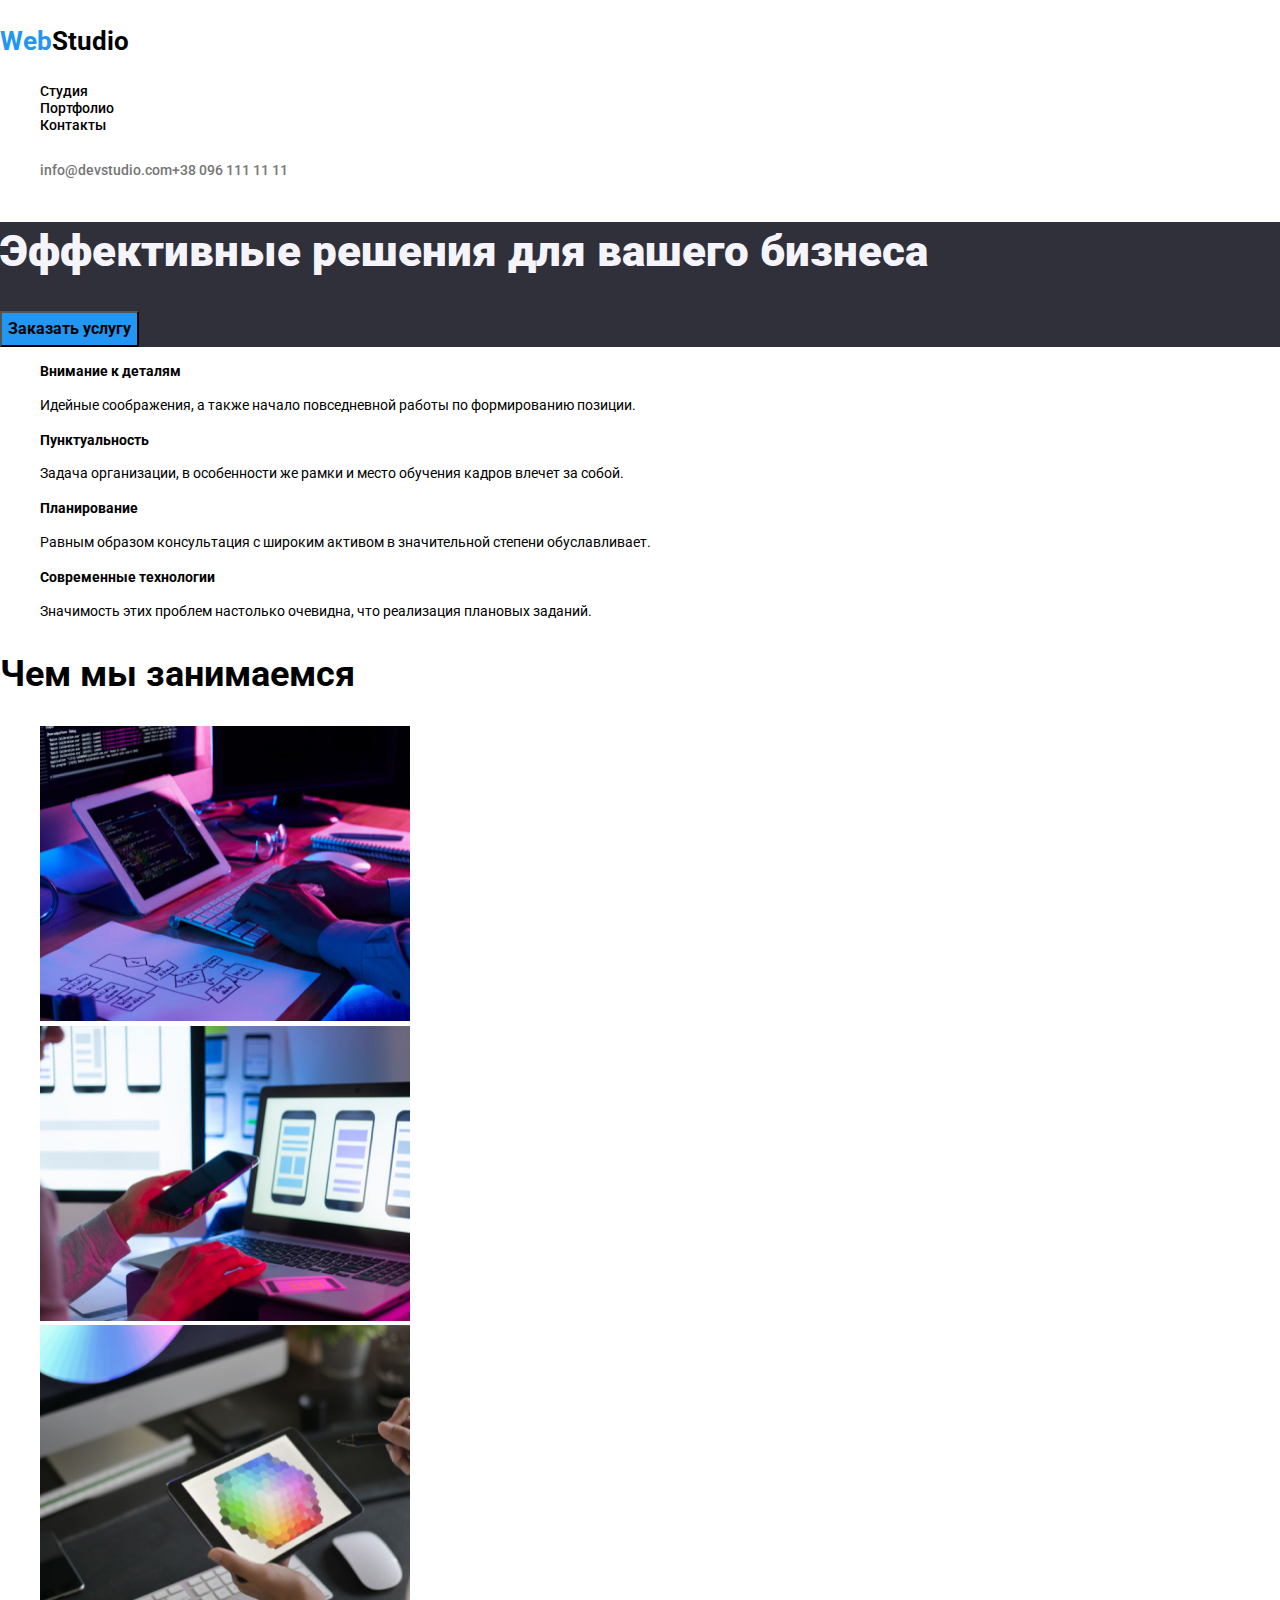
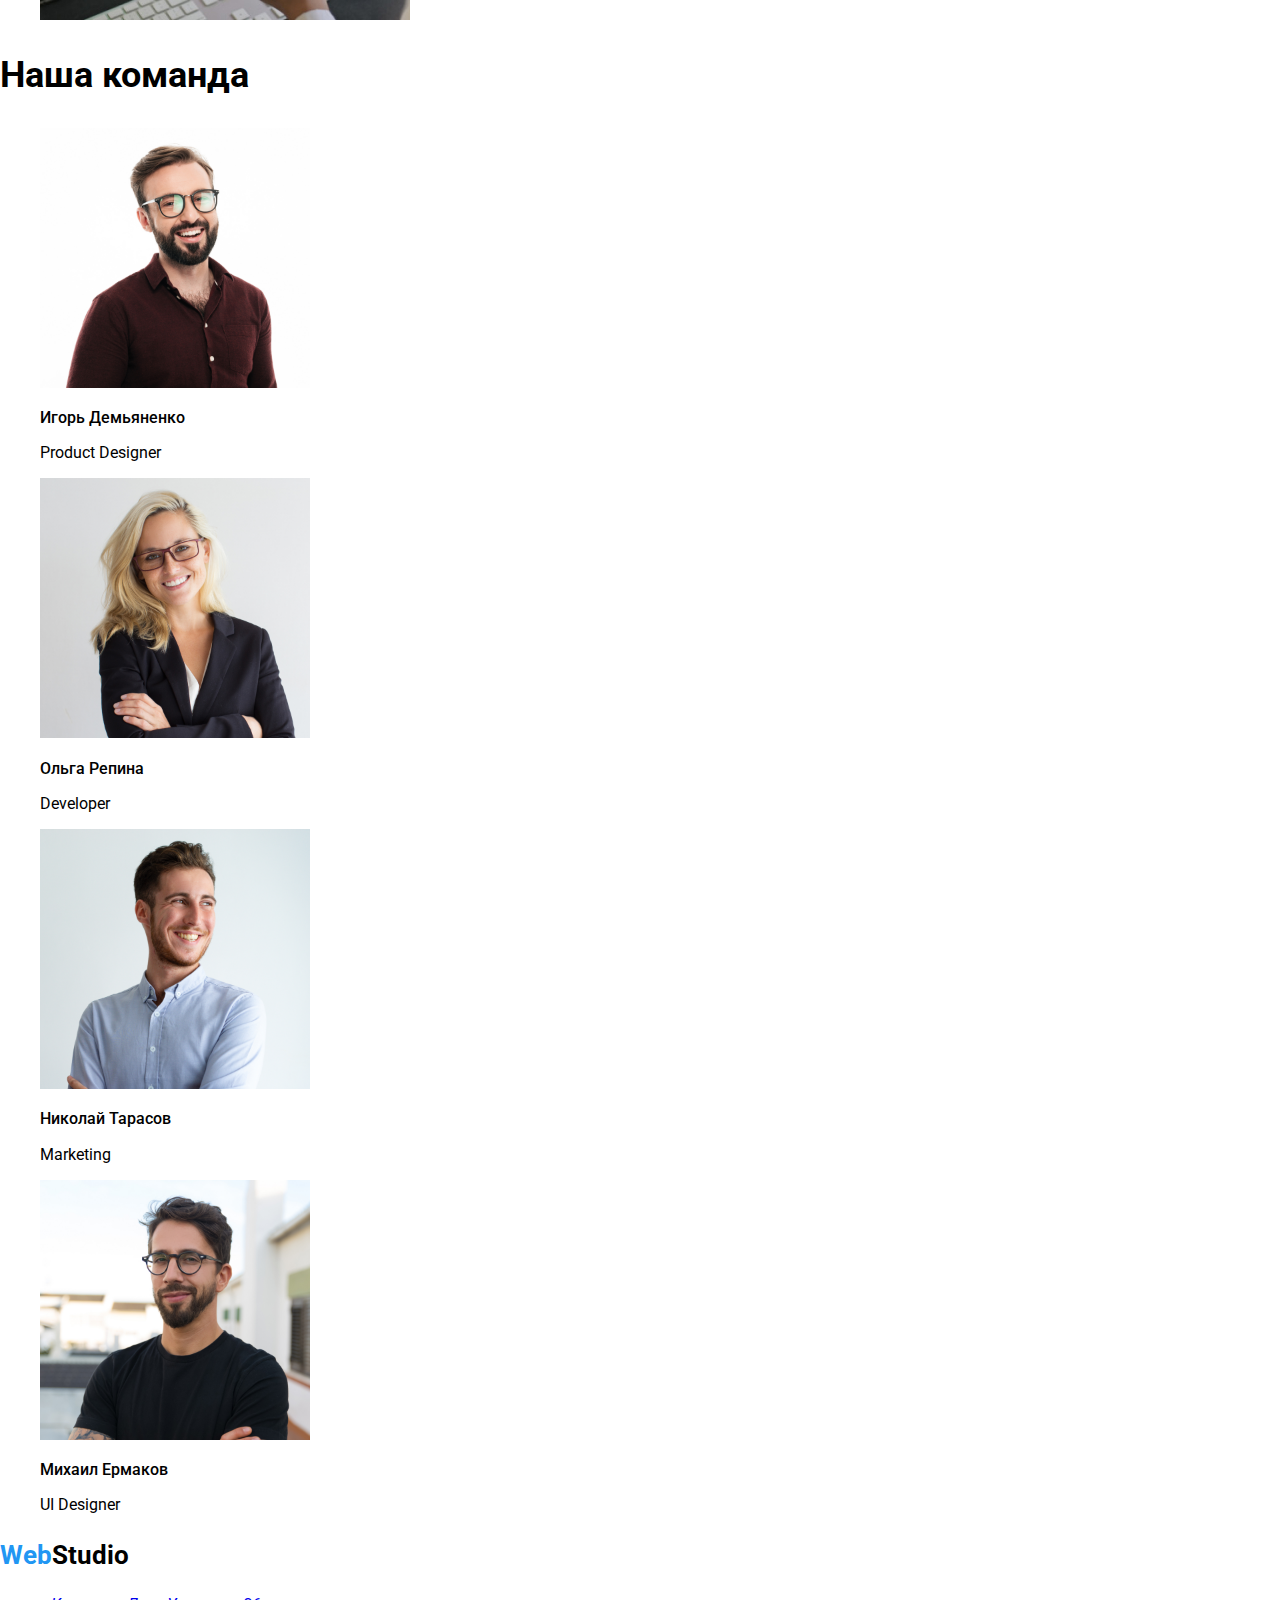
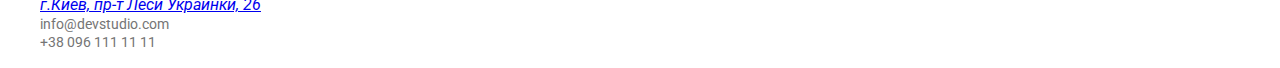
==== index.html @ e32b06ab "First commit" ====
<!DOCTYPE html>
<html lang="ru">
<head>
    <meta charset="UTF-8">
    <meta http-equiv="X-UA-Compatible" content="IE=edge">
    <meta name="viewport" content="width=device-width, initial-scale=1.0">
    <title>Студия</title>
    <link href="https://fonts.googleapis.com/css2?family=Roboto:wght@400;500;700;900&display=swap" rel="stylesheet">
    <link rel="stylesheet" href="https://cdnjs.cloudflare.com/ajax/libs/modern-normalize/1.0.0/modern-normalize.min.css">
    <link rel="stylesheet" href="./css/styles.css">
</head>
<body>
    <header class="page-header">
        <a href="./index.html" class="logo">
            <p><span class="logo-item">Web</span>Studio</p>
        </a>
        <nav class="nav">
            <ul class="page-header">
                <li><a href="./index.html" class="nav nav-link">Студия</a></li>
                <li><a href="./portfolio.html" class="nav nav-link">Портфолио</a></li>
                <li><a href="#" class="nav nav-link">Контакты</a></li>
            </ul>
        </nav>
            <ul class="contacts">
                <li><a class="contacts contacts-item " href="mailto:info@devstudio.com">info@devstudio.com</a></li>
                <li><a class="contacts contacts-item" href="tel:+380961111111">+38 096 111 11 11</a></li>
            </ul>
    </header>

    <main class="main">
        <section class="hero">
            <h1>Эффективные решения для вашего бизнеса</h1>
            <button type="button" class="btn btn-hero">Заказать услугу</button>
        </section>
        
        <section class="features">
            <h2 hidden>Наши особенности(скрыт)</h2>
        <ul class="features-list">
            <li>
                <h3 class="features-item">Внимание к деталям</h3>
                <p class="features-text">Идейные соображения, а также начало повседневной работы по формированию позиции.</p> 
            </li>

            <li>
                <h3 class="features-item">Пунктуальность</h3>
                <p class="features-text">Задача организации, в особенности же рамки и место обучения кадров влечет за собой.</p>
            </li>

            <li>
                <h3 class="features-item">Планирование</h3>
                <p class="features-text">Равным образом консультация с широким активом в значительной степени обуславливает.</p>
            </li>

            <li>
                <h3 class="features-item">Современные технологии</h3>
                <p class="features-text">Значимость этих проблем настолько очевидна, что реализация плановых заданий.</p>
            </li>
        </ul>
        </section>

        <section class="gallary">
            <h2>Чем мы занимаемся</h2>
            <ul class="gallery-works" >
                <li><img class="gallary-item" width="370" height="295" src="Image/img(2).jpg" alt="Разработка продукта"></li>
                <li><img class="gallary-item" width="370" height="295" src="Image/img(1).jpg" alt="Разработка мобильных приложений"></li>
                <li><img class="gallary-item" width="370" height="295" src="Image/img.jpg" alt="Разработка уникального дизайна"></li>
            </ul>
        </section>

        <section class="team">
            <h2>Наша команда</h2>
            <ul class="team-list">
                <li><img class="user-avatar" width="270" height="260" src="Image/img(6).jpg" alt="Игорь Демьяненко Product Designer">
                    <h3 class="author">Игорь Демьяненко</h3>
                    <p class="position">Product Designer</p>
                </li>

                <li><img class="user-avatar" width="270" height="260"  src="Image/img(5).jpg" alt="Ольга Репина Frontend Developer">
                    <h3 class="author">Ольга Репина</h3>
                    <p class="position">Developer</p>
                </li>

                <li><img class="user-avatar" width="270" height="260"  src="Image/img(4).jpg" alt="Николай Тарасов Marketing">
                    <h3 class="author">Николай Тарасов</h3>
                    <p class="position">Marketing</p>
                </li>
            
                <li><img class="user-avatar" width="270" height="260"  src="Image/img(3).jpg" alt="Михаил Ермаков UI Designer">
                    <h3 class="author">Михаил Ермаков</h3>
                    <p class="position">UI Designer</p>
                </li>
            </ul>
        </section>
    </main>


    <footer class="page-footer">
        <a href="./index.html" class="logo">
            <p><span class="logo-item">Web</span>Studio</p>
        </a>
        <ul class="address-list">
            <li><address class="address"><a href="https://goo.gl/maps/H3Z23YJFLdJ2ykBN7">г.Киев, пр-т Леси Украинки, 26</a></address></li>
            <li><a class="contacts contacts-item " href="mailto:info@devstudio.com">info@devstudio.com</a></li>
                <li><a class="contacts contacts-item" href="tel:+380961111111">+38 096 111 11 11</a></li>
        </ul>
    </footer>
</body>
</html>
---- css/styles.css ----
:root {
--background-color:#FFFFFF;
--primary-text-color:#000000;
--accent-color:#2196F3;
--title-bg-color:#2F303A;
--second-text-color:#757575;
--section-bg-color:#F5F4FA;
}

body {
    background-color: var(--background-color);
    color: var(--primary-text-color);
    font-family: 'Roboto', 'sans-serif'; 
}

.address-list,
.features,
.contacts,
.page-header,
.features-list,
.gallery-works,
.team-list,
.gallary-list {
    list-style-type: none;
}

.page-header {
    font-size: 14px;
    line-height: 1.2;
    font-weight: 500;    
}

.logo {
    color: var(--primary-text-color);
    font-size: 26px;
    font-weight: 700;
    text-decoration: none;
}

.logo-item {
    color: var(--accent-color);
}

.nav {
    color: var(--primary-text-color);
    text-decoration: none;
}

.nav-link:hover, :focus {
    color: var(--accent-color);
}

.contacts {
    color: var(--second-text-color);
    text-decoration: none;
    display: inline-flex;
    font-size: 14px;
    line-height: 1.2;
}   

.contacts-item:hover, :focus {
    color: var(--accent-color);
}

.hero {
    background-color: var(--title-bg-color);
    color: var(--section-bg-color);
}

.hero > h1 {
    font-weight: 900;
    font-size: 44px;
    line-height: 1.35;
}
.btn {
    background-color: var(--accent-color);
    font-family: 'Roboto', 'sans-serif';
    font-size: 16px;
    font-weight: 700;
    line-height: 1.9;
    cursor: pointer; 
}

.btn-item {
    font-weight: 500;
    line-height: 1.7;
}

.gallary > h2 {
    font-size: 36px;
    font-weight: 700;
    line-height: 1.2;
}

.team > h2 {
    font-size: 36px;
    font-weight: 700;
    line-height: 1.2;
}

.list-btn {
    list-style-type: none;   
}

.features-item {
    font-size: 14px;
    line-height: 1.2;
    font-weight: 700;
}

.features-text {
    font-size: 14px;
    line-height: 1.7;
    font-weight: 400;
}

.author {
    font-size: 16px;
    font-weight: 500;
    line-height: 1.2;
}

.position {
    font-size: 16px;
    font-weight: 400; 
    line-height: 1.2;  
}

.gallary-project {
    font-size: 18px;
    font-weight: 700; 
    line-height: 2;
}

.gallary-text {
    font-size: 14px;
    font-weight: 400;
    line-height: 1.9;
}
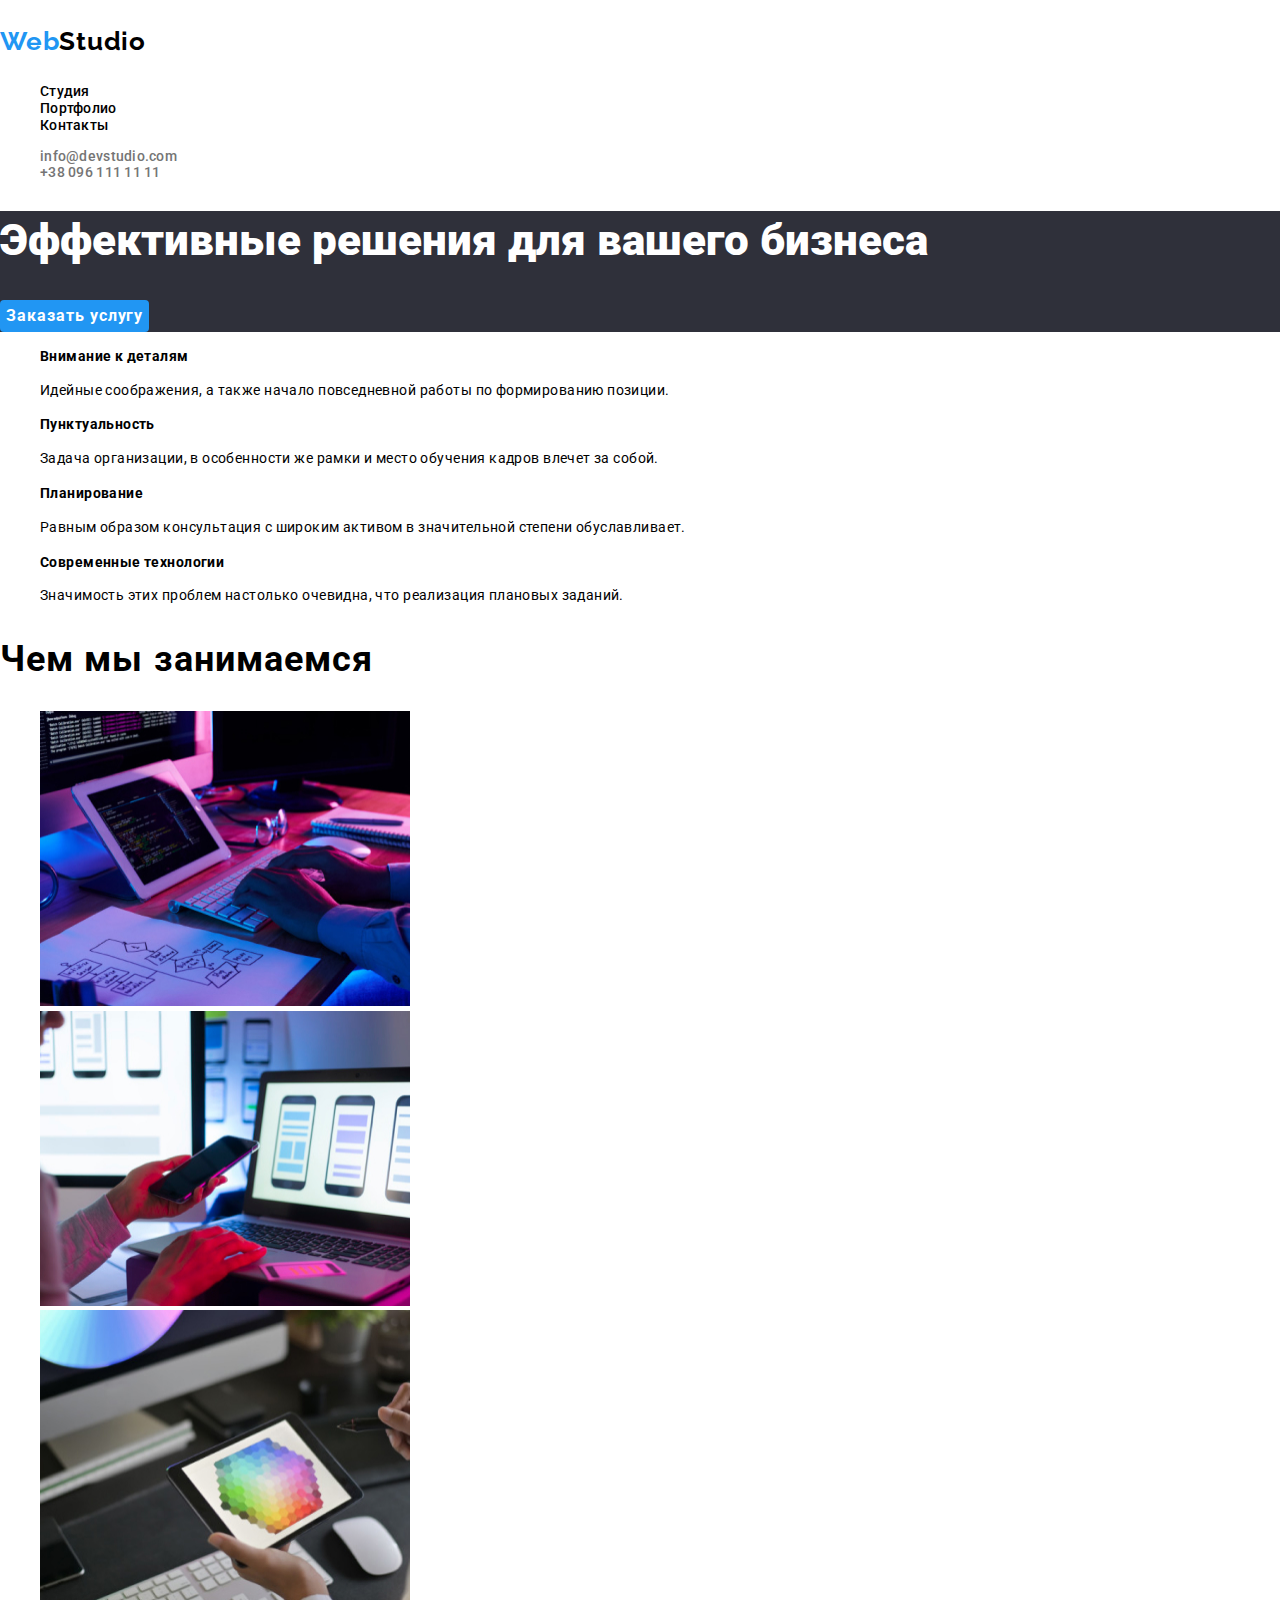
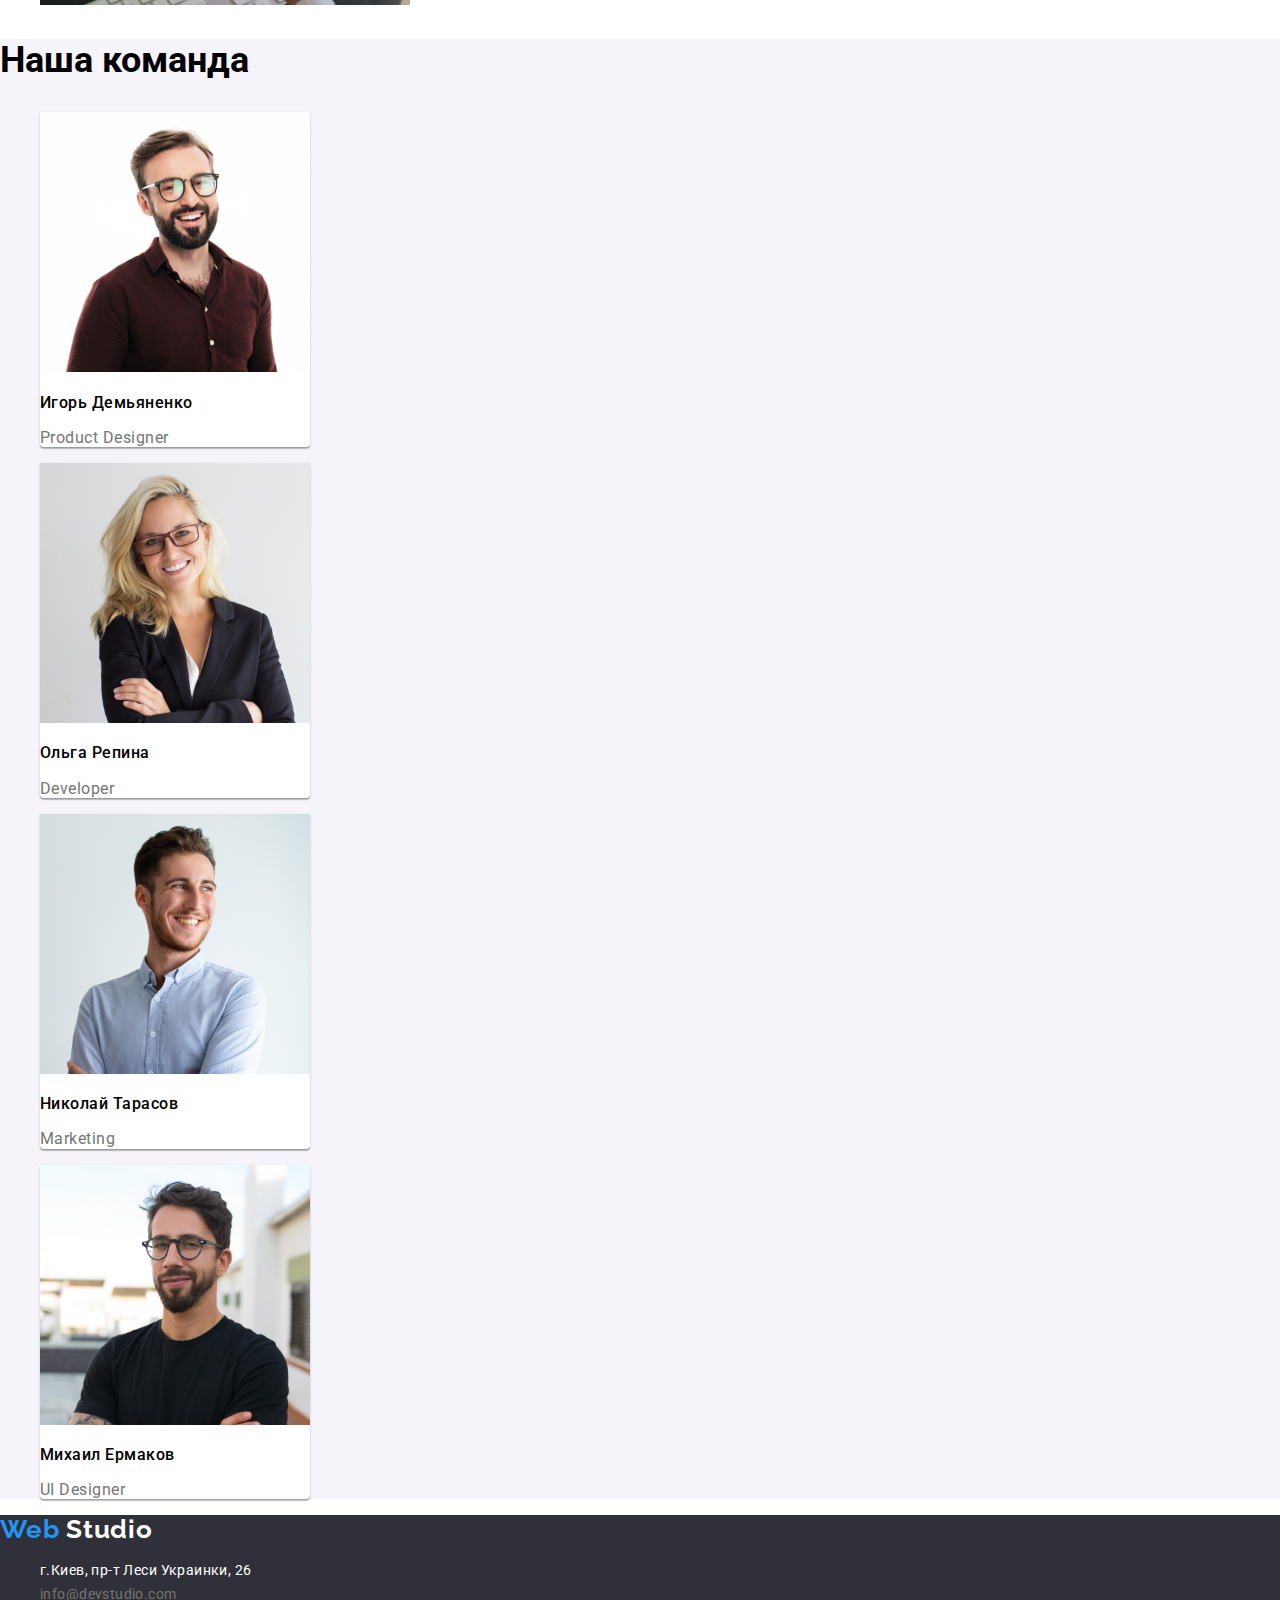
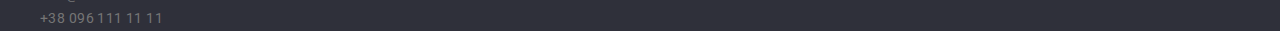
==== commit 878a3114: "update" ====
--- a/index.html
+++ b/index.html
@@ -5,8 +5,9 @@
     <meta http-equiv="X-UA-Compatible" content="IE=edge">
     <meta name="viewport" content="width=device-width, initial-scale=1.0">
     <title>Студия</title>
-    <link href="https://fonts.googleapis.com/css2?family=Roboto:wght@400;500;700;900&display=swap" rel="stylesheet">
     <link rel="stylesheet" href="https://cdnjs.cloudflare.com/ajax/libs/modern-normalize/1.0.0/modern-normalize.min.css">
+    <link rel="preconnect" href="https://fonts.gstatic.com">
+    <link href="https://fonts.googleapis.com/css2?family=Raleway:wght@400;700&family=Roboto:wght@400;500;700;900&display=swap" rel="stylesheet">
     <link rel="stylesheet" href="./css/styles.css">
 </head>
 <body>
@@ -29,7 +30,7 @@
 
     <main class="main">
         <section class="hero">
-            <h1>Эффективные решения для вашего бизнеса</h1>
+            <h1 class="hero-title">Эффективные решения для вашего бизнеса</h1>
             <button type="button" class="btn btn-hero">Заказать услугу</button>
         </section>
         
@@ -37,29 +38,29 @@
             <h2 hidden>Наши особенности(скрыт)</h2>
         <ul class="features-list">
             <li>
-                <h3 class="features-item">Внимание к деталям</h3>
+                <h3 class="features-title">Внимание к деталям</h3>
                 <p class="features-text">Идейные соображения, а также начало повседневной работы по формированию позиции.</p> 
             </li>
 
             <li>
-                <h3 class="features-item">Пунктуальность</h3>
+                <h3 class="features-title">Пунктуальность</h3>
                 <p class="features-text">Задача организации, в особенности же рамки и место обучения кадров влечет за собой.</p>
             </li>
 
             <li>
-                <h3 class="features-item">Планирование</h3>
+                <h3 class="features-title">Планирование</h3>
                 <p class="features-text">Равным образом консультация с широким активом в значительной степени обуславливает.</p>
             </li>
 
             <li>
-                <h3 class="features-item">Современные технологии</h3>
+                <h3 class="features-title">Современные технологии</h3>
                 <p class="features-text">Значимость этих проблем настолько очевидна, что реализация плановых заданий.</p>
             </li>
         </ul>
         </section>
 
         <section class="gallary">
-            <h2>Чем мы занимаемся</h2>
+            <h2 class="gallary-title">Чем мы занимаемся</h2>
             <ul class="gallery-works" >
                 <li><img class="gallary-item" width="370" height="295" src="Image/img(2).jpg" alt="Разработка продукта"></li>
                 <li><img class="gallary-item" width="370" height="295" src="Image/img(1).jpg" alt="Разработка мобильных приложений"></li>
@@ -68,24 +69,28 @@
         </section>
 
         <section class="team">
-            <h2>Наша команда</h2>
+            <h2 class="team-title">Наша команда</h2>
             <ul class="team-list">
-                <li><img class="user-avatar" width="270" height="260" src="Image/img(6).jpg" alt="Игорь Демьяненко Product Designer">
+                <li class="team-item">
+                    <img class="user-avatar" width="270" height="260" src="Image/img(6).jpg" alt="Игорь Демьяненко Product Designer">
                     <h3 class="author">Игорь Демьяненко</h3>
                     <p class="position">Product Designer</p>
                 </li>
 
-                <li><img class="user-avatar" width="270" height="260"  src="Image/img(5).jpg" alt="Ольга Репина Frontend Developer">
+                <li class="team-item">
+                    <img class="user-avatar" width="270" height="260"  src="Image/img(5).jpg" alt="Ольга Репина Frontend Developer">
                     <h3 class="author">Ольга Репина</h3>
                     <p class="position">Developer</p>
                 </li>
 
-                <li><img class="user-avatar" width="270" height="260"  src="Image/img(4).jpg" alt="Николай Тарасов Marketing">
+                <li class="team-item">
+                    <img class="user-avatar" width="270" height="260"  src="Image/img(4).jpg" alt="Николай Тарасов Marketing">
                     <h3 class="author">Николай Тарасов</h3>
                     <p class="position">Marketing</p>
                 </li>
             
-                <li><img class="user-avatar" width="270" height="260"  src="Image/img(3).jpg" alt="Михаил Ермаков UI Designer">
+                <li class="team-item">
+                    <img class="user-avatar" width="270" height="260"  src="Image/img(3).jpg" alt="Михаил Ермаков UI Designer">
                     <h3 class="author">Михаил Ермаков</h3>
                     <p class="position">UI Designer</p>
                 </li>
@@ -95,13 +100,13 @@
 
 
     <footer class="page-footer">
-        <a href="./index.html" class="logo">
-            <p><span class="logo-item">Web</span>Studio</p>
+        <a href="./index.html" class=" logo logo-footer">
+            <span class="logo-item">Web </span>Studio
         </a>
         <ul class="address-list">
-            <li><address class="address"><a href="https://goo.gl/maps/H3Z23YJFLdJ2ykBN7">г.Киев, пр-т Леси Украинки, 26</a></address></li>
-            <li><a class="contacts contacts-item " href="mailto:info@devstudio.com">info@devstudio.com</a></li>
-                <li><a class="contacts contacts-item" href="tel:+380961111111">+38 096 111 11 11</a></li>
+            <li><address ><a class="address" href="https://goo.gl/maps/H3Z23YJFLdJ2ykBN7">г.Киев, пр-т Леси Украинки, 26</a></address></li>
+            <li><a class="contacts contacts-footer " href="mailto:info@devstudio.com">info@devstudio.com</a></li>
+                <li><a class="contacts contacts-footer" href="tel:+380961111111">+38 096 111 11 11</a></li>
         </ul>
     </footer>
 </body>
--- a/css/styles.css
+++ b/css/styles.css
@@ -1,10 +1,12 @@
 :root {
 --background-color:#FFFFFF;
 --primary-text-color:#000000;
+--thirty-text-color:#212121;
 --accent-color:#2196F3;
 --title-bg-color:#2F303A;
 --second-text-color:#757575;
 --section-bg-color:#F5F4FA;
+--background-color-btn:#E5E5E5;
 }
 
 body {
@@ -20,8 +22,10 @@
 .features-list,
 .gallery-works,
 .team-list,
-.gallary-list {
+.gallary-list,
+.list-btn {
     list-style-type: none;
+    font-family: 'Roboto', 'sans-serif';
 }
 
 .page-header {
@@ -31,19 +35,27 @@
 }
 
 .logo {
+    font-family: 'Raleway';
     color: var(--primary-text-color);
     font-size: 26px;
     font-weight: 700;
     text-decoration: none;
+    letter-spacing: 0.03em;
 }
 
 .logo-item {
+    font-family: 'Raleway';
     color: var(--accent-color);
 }
 
 .nav {
     color: var(--primary-text-color);
     text-decoration: none;
+    font-family: Roboto;
+    font-weight: 500;
+    font-size: 14px;
+    line-height: 1.2;
+    letter-spacing: 0.02em;
 }
 
 .nav-link:hover, :focus {
@@ -52,22 +64,28 @@
 
 .contacts {
     color: var(--second-text-color);
-    text-decoration: none;
-    display: inline-flex;
+    font-family: 'Roboto', 'sans-serif';
+    text-decoration: none;
     font-size: 14px;
     line-height: 1.2;
 }   
 
+.contacts-item {
+    font-family: 'Roboto', 'sans-serif';
+    font-size: 14px;
+    line-height: 1.2;
+    letter-spacing: 0.02em;
+}
 .contacts-item:hover, :focus {
     color: var(--accent-color);
 }
 
 .hero {
     background-color: var(--title-bg-color);
-    color: var(--section-bg-color);
-}
-
-.hero > h1 {
+    color: var(--background-color);
+}
+
+.hero-title {
     font-weight: 900;
     font-size: 44px;
     line-height: 1.35;
@@ -76,64 +94,147 @@
     background-color: var(--accent-color);
     font-family: 'Roboto', 'sans-serif';
     font-size: 16px;
-    font-weight: 700;
+    cursor: pointer; 
+    border: none;
+    border-radius: 4px;
+}
+
+.btn-hero {
+    color: var(--background-color);
     line-height: 1.9;
-    cursor: pointer; 
+    letter-spacing: 0.06em;
+    font-weight: 700;
 }
 
 .btn-item {
+    background-color:var(--section-bg-color);
+    color:var(--thirty-text-color);
     font-weight: 500;
     line-height: 1.7;
-}
-
-.gallary > h2 {
+    letter-spacing: 0.03em;
+    
+}
+
+.btn-item:hover, :focus {
+    background-color: var(--accent-color);
+}
+
+.gallary-title {
     font-size: 36px;
     font-weight: 700;
     line-height: 1.2;
-}
-
-.team > h2 {
+    letter-spacing: 0.03em;
+}
+
+.team{
+    background-color: var(--section-bg-color);
+}
+
+.team-title {
     font-size: 36px;
     font-weight: 700;
     line-height: 1.2;
 }
 
-.list-btn {
-    list-style-type: none;   
-}
-
-.features-item {
-    font-size: 14px;
-    line-height: 1.2;
-    font-weight: 700;
+.team-item {
+    background-color: var(--background-color);
+    box-shadow: 0px 1px 3px rgba(0, 0, 0, 0.12), 
+    0px 1px 1px rgba(0, 0, 0, 0.14), 
+    0px 2px 1px rgba(0, 0, 0, 0.2);
+    border-radius: 0px 0px 4px 4px;
+    width: 270px;
+}
+
+.features-title {
+    font-family: "Roboto", sans-serif;
+    font-size: 14px;
+    line-height: 1.2;
+    font-weight: 700;
+    letter-spacing: 0.03em;
 }
 
 .features-text {
+    font-family: "Roboto", sans-serif;
     font-size: 14px;
     line-height: 1.7;
     font-weight: 400;
+    letter-spacing: 0.03em;
+    text-decoration: none;
 }
 
 .author {
+    font-family: "Roboto", sans-serif;
     font-size: 16px;
     font-weight: 500;
     line-height: 1.2;
+    letter-spacing: 0.03em;
 }
 
 .position {
+    font-family: "Roboto", sans-serif;
+    color: var(--second-text-color);
     font-size: 16px;
     font-weight: 400; 
-    line-height: 1.2;  
+    line-height: 1.2;
+    letter-spacing: 0.03em;  
+}
+
+.gallary-item {
+    text-decoration: none;
+    
 }
 
 .gallary-project {
+    font-family: "Roboto", sans-serif;
+    color: var(--thirty-text-color);
     font-size: 18px;
     font-weight: 700; 
     line-height: 2;
+    letter-spacing: 0.06em;
 }
 
 .gallary-text {
-    font-size: 14px;
-    font-weight: 400;
+    font-family: "Roboto", sans-serif;
+    color: var(--second-text-color);
+    font-size: 16px;
+    font-weight:400;
     line-height: 1.9;
-}
+    letter-spacing: 0.03em;
+}
+
+.address-list {
+    font-family: "Roboto", sans-serif;
+    font-weight: 400;
+    font-size: 14px;
+    line-height: 1.71;
+    letter-spacing: 0.03em;
+}   
+
+.contacts-footer {
+    font-family: "Roboto", sans-serif;
+    font-weight: 400;
+    font-size: 14px;
+    line-height: 1.71;
+    letter-spacing: 0.03em;
+    text-decoration: none;
+}
+
+.address {
+    font-family: "Roboto", sans-serif;;
+    font-weight: 400;
+    font-size: 14px;
+    line-height: 1.7;
+    font-style: normal;
+    letter-spacing: 0.03em;
+    color:var(--background-color);
+    text-decoration: none;
+}
+
+.page-footer {
+    background-color: var(--title-bg-color);
+}
+
+.logo-footer {
+    font-family: 'Raleway';
+    color: var(--background-color);
+}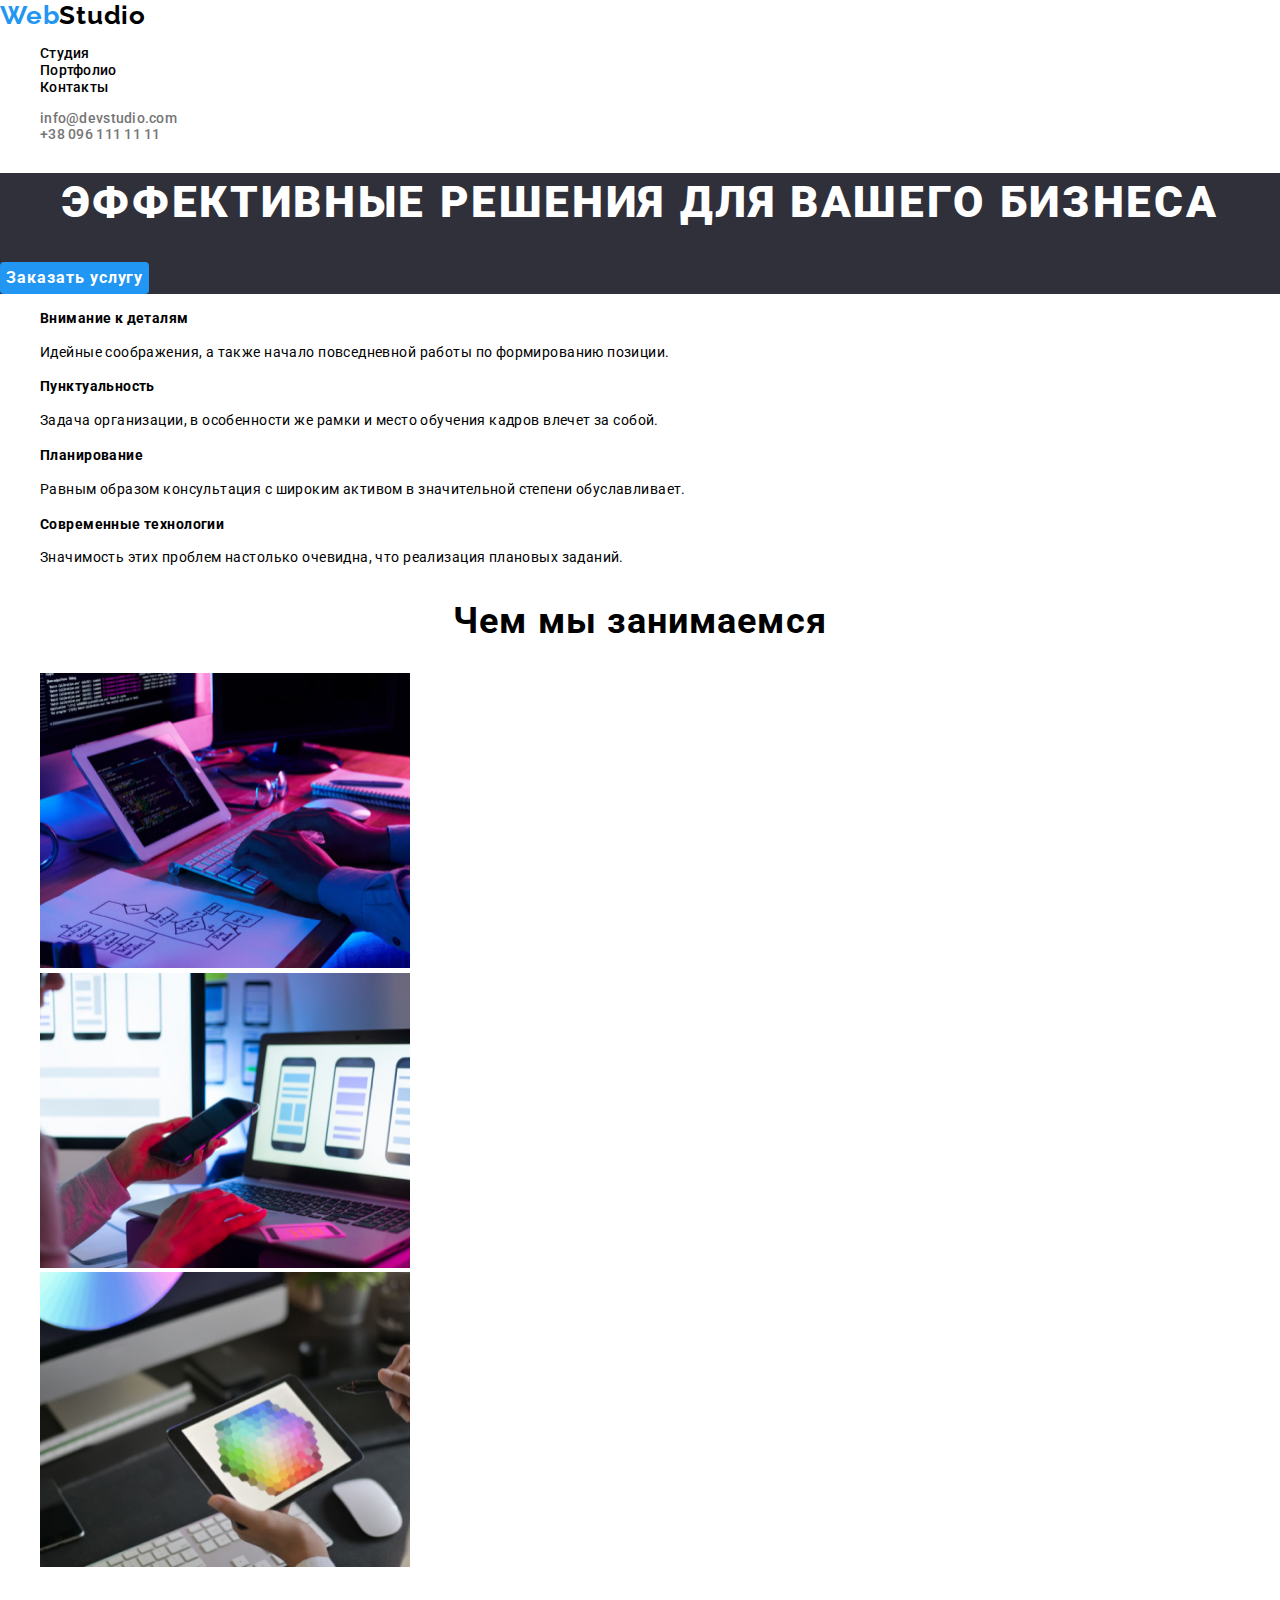
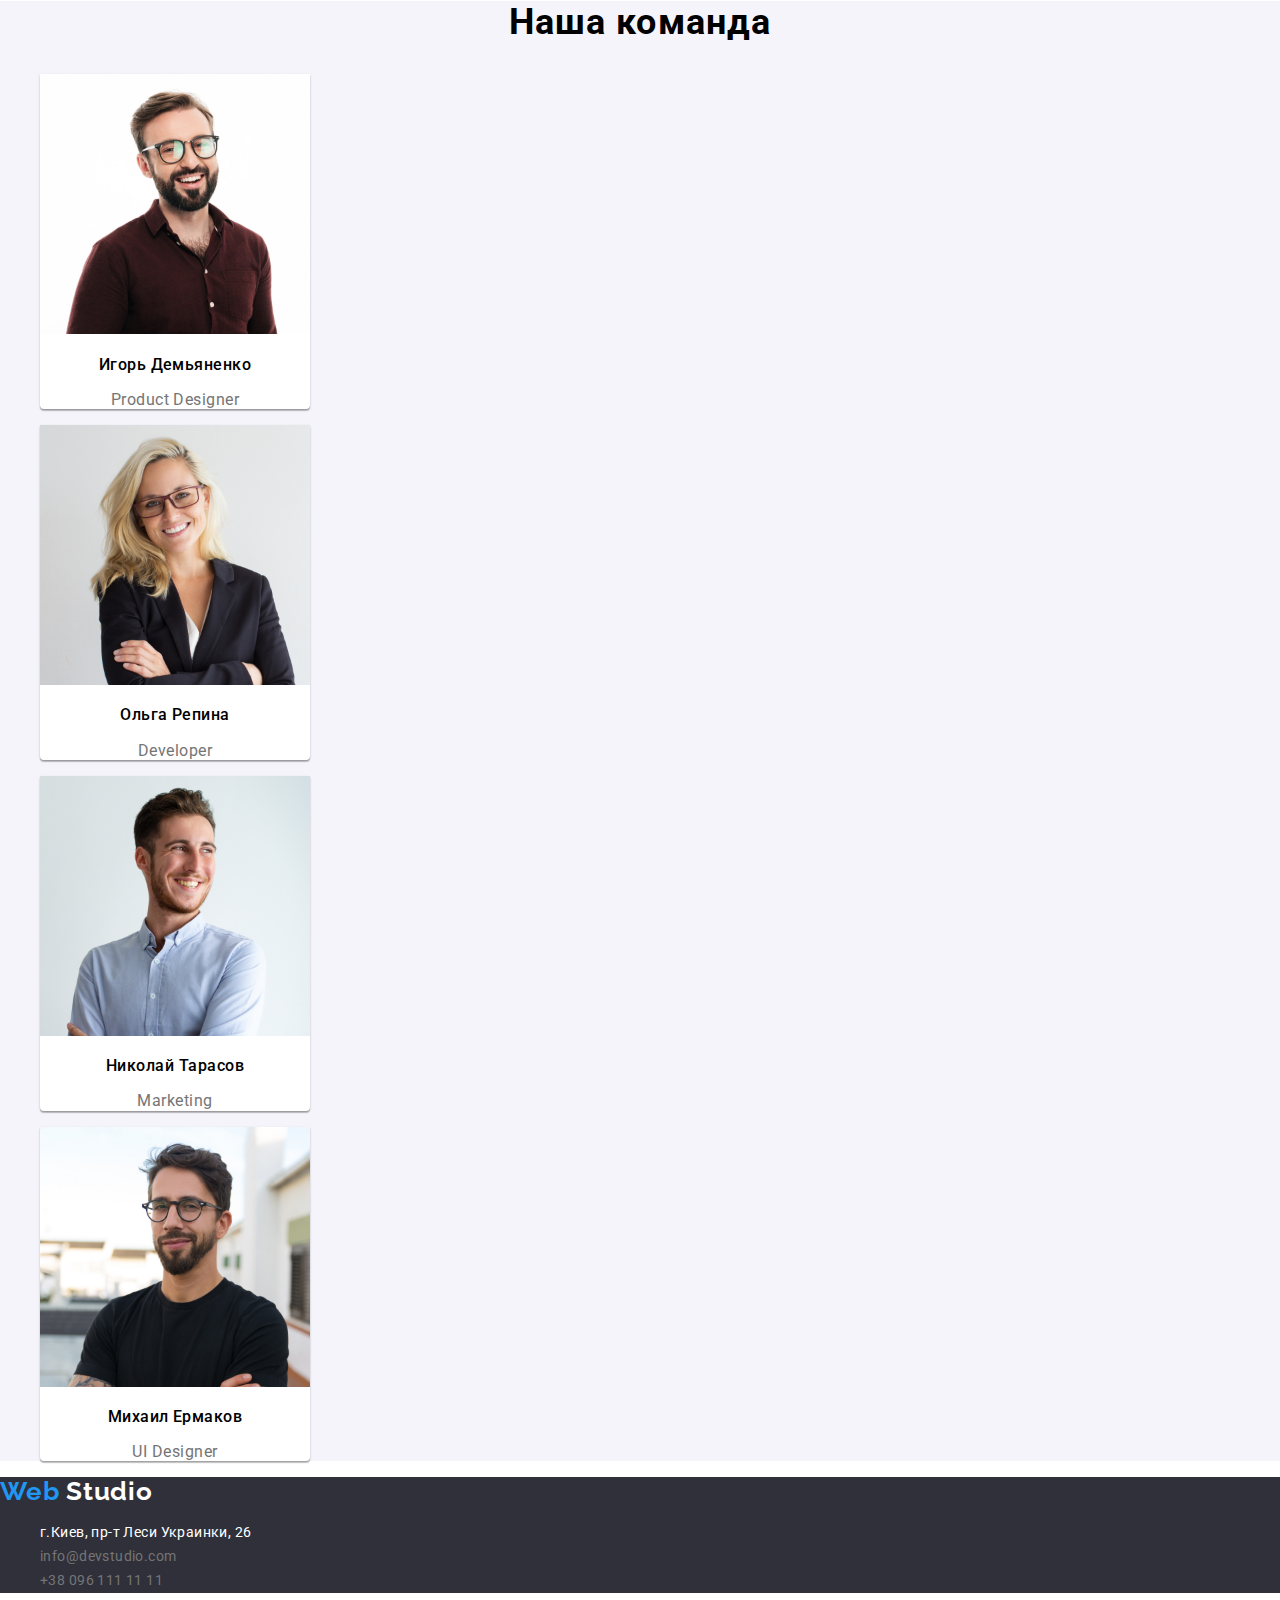
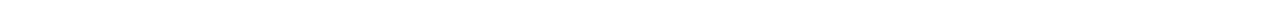
==== commit 286ea282: "up date" ====
--- a/index.html
+++ b/index.html
@@ -13,7 +13,7 @@
 <body>
     <header class="page-header">
         <a href="./index.html" class="logo">
-            <p><span class="logo-item">Web</span>Studio</p>
+            <span class="logo-item">Web</span>Studio
         </a>
         <nav class="nav">
             <ul class="page-header">
@@ -104,9 +104,17 @@
             <span class="logo-item">Web </span>Studio
         </a>
         <ul class="address-list">
-            <li><address ><a class="address" href="https://goo.gl/maps/H3Z23YJFLdJ2ykBN7">г.Киев, пр-т Леси Украинки, 26</a></address></li>
-            <li><a class="contacts contacts-footer " href="mailto:info@devstudio.com">info@devstudio.com</a></li>
-                <li><a class="contacts contacts-footer" href="tel:+380961111111">+38 096 111 11 11</a></li>
+            <li>
+                <address >
+                    <a class="address" href="https://goo.gl/maps/H3Z23YJFLdJ2ykBN7">г.Киев, пр-т Леси Украинки, 26</a>
+                </address>
+            </li>
+            <li>
+                <a class="contacts contacts-footer " href="mailto:info@devstudio.com">info@devstudio.com</a>
+            </li>
+            <li>
+                <a class="contacts contacts-footer" href="tel:+380961111111">+38 096 111 11 11</a>
+            </li>
         </ul>
     </footer>
 </body>
--- a/css/styles.css
+++ b/css/styles.css
@@ -83,12 +83,16 @@
 .hero {
     background-color: var(--title-bg-color);
     color: var(--background-color);
+
 }
 
 .hero-title {
     font-weight: 900;
     font-size: 44px;
     line-height: 1.35;
+    text-align: center;
+    letter-spacing: 0.06em;
+    text-transform: uppercase;
 }
 .btn {
     background-color: var(--accent-color);
@@ -104,6 +108,12 @@
     line-height: 1.9;
     letter-spacing: 0.06em;
     font-weight: 700;
+    align-items: center;
+    text-align: center;
+}
+
+.btn-hero:hover, :focus {
+    background: #188CE8;
 }
 
 .btn-item {
@@ -112,17 +122,19 @@
     font-weight: 500;
     line-height: 1.7;
     letter-spacing: 0.03em;
-    
+    text-align: center;
 }
 
 .btn-item:hover, :focus {
     background-color: var(--accent-color);
+    color: var(--background-color);
 }
 
 .gallary-title {
     font-size: 36px;
     font-weight: 700;
     line-height: 1.2;
+    text-align: center;
     letter-spacing: 0.03em;
 }
 
@@ -134,6 +146,8 @@
     font-size: 36px;
     font-weight: 700;
     line-height: 1.2;
+    text-align: center;
+    letter-spacing: 0.03em;
 }
 
 .team-item {
@@ -168,6 +182,7 @@
     font-weight: 500;
     line-height: 1.2;
     letter-spacing: 0.03em;
+    text-align: center;
 }
 
 .position {
@@ -176,12 +191,13 @@
     font-size: 16px;
     font-weight: 400; 
     line-height: 1.2;
-    letter-spacing: 0.03em;  
+    letter-spacing: 0.03em; 
+    text-align: center; 
 }
 
 .gallary-item {
     text-decoration: none;
-    
+    cursor: pointer;
 }
 
 .gallary-project {
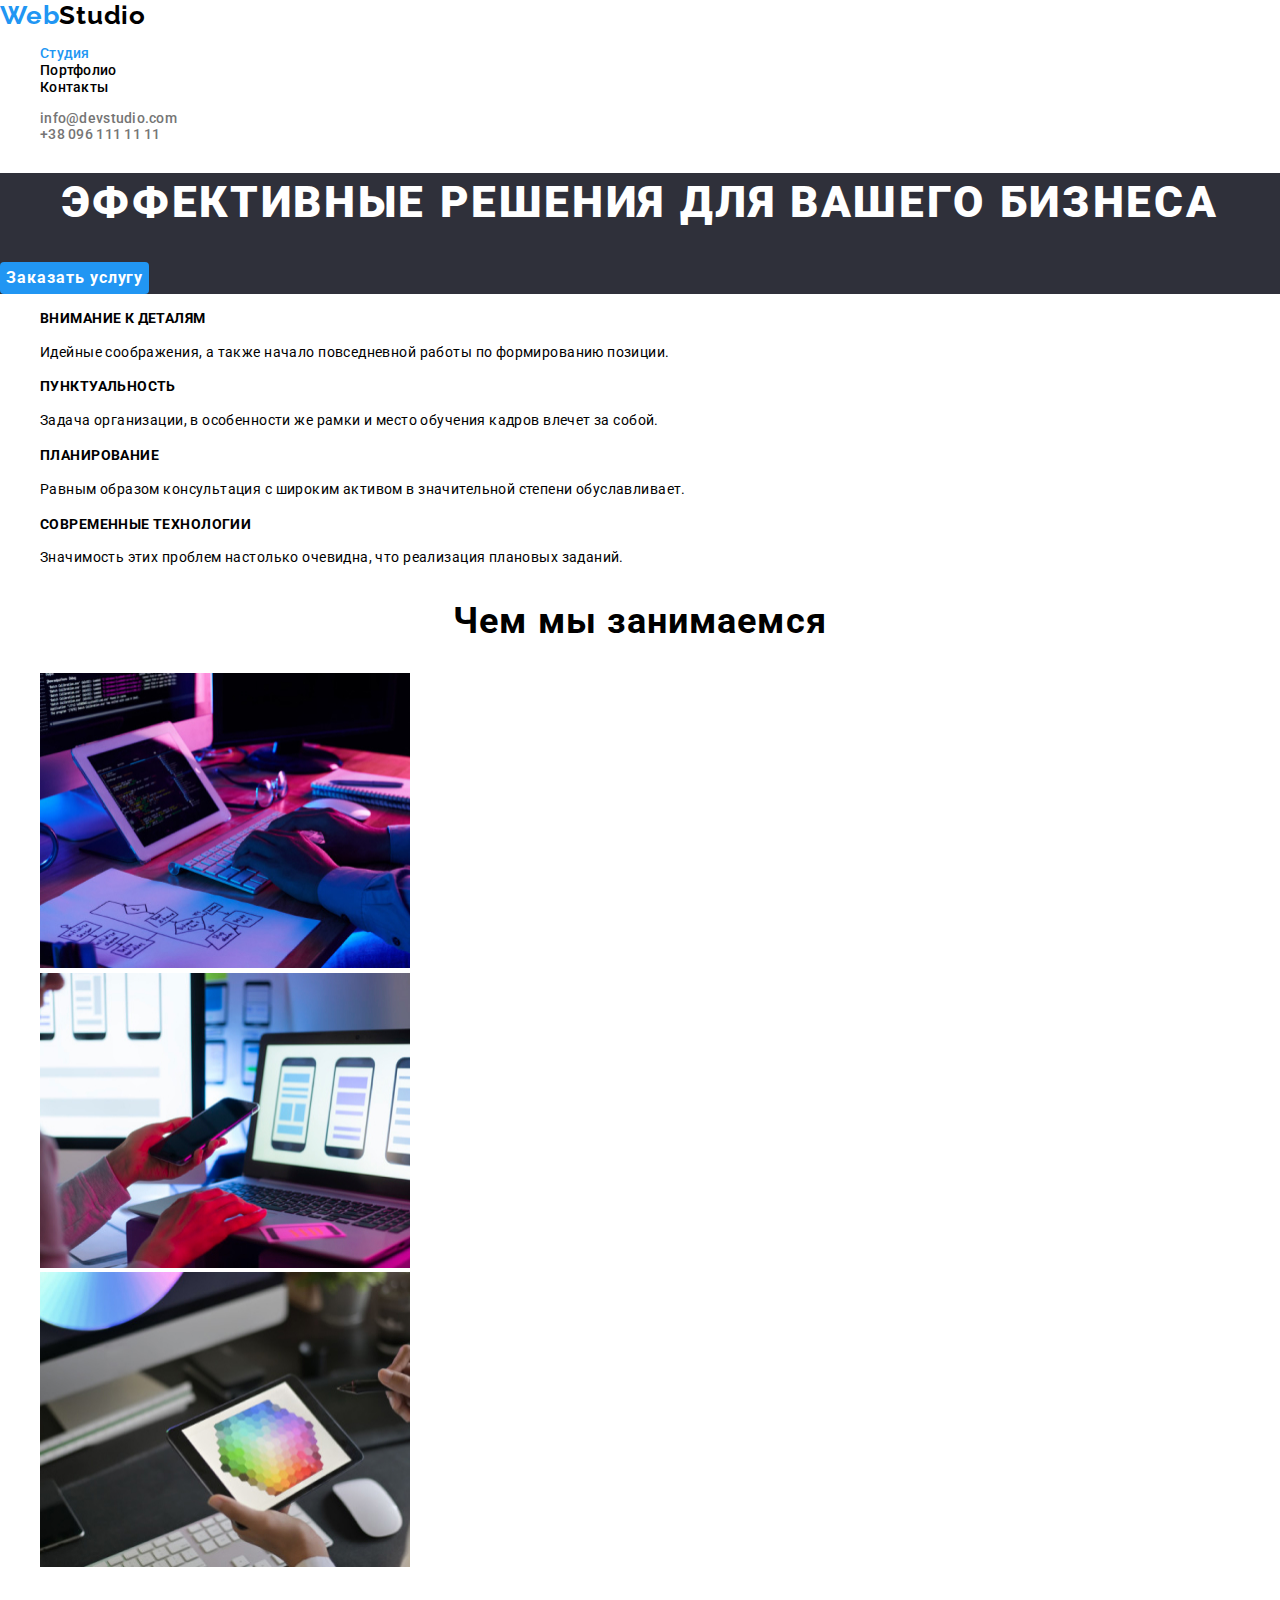
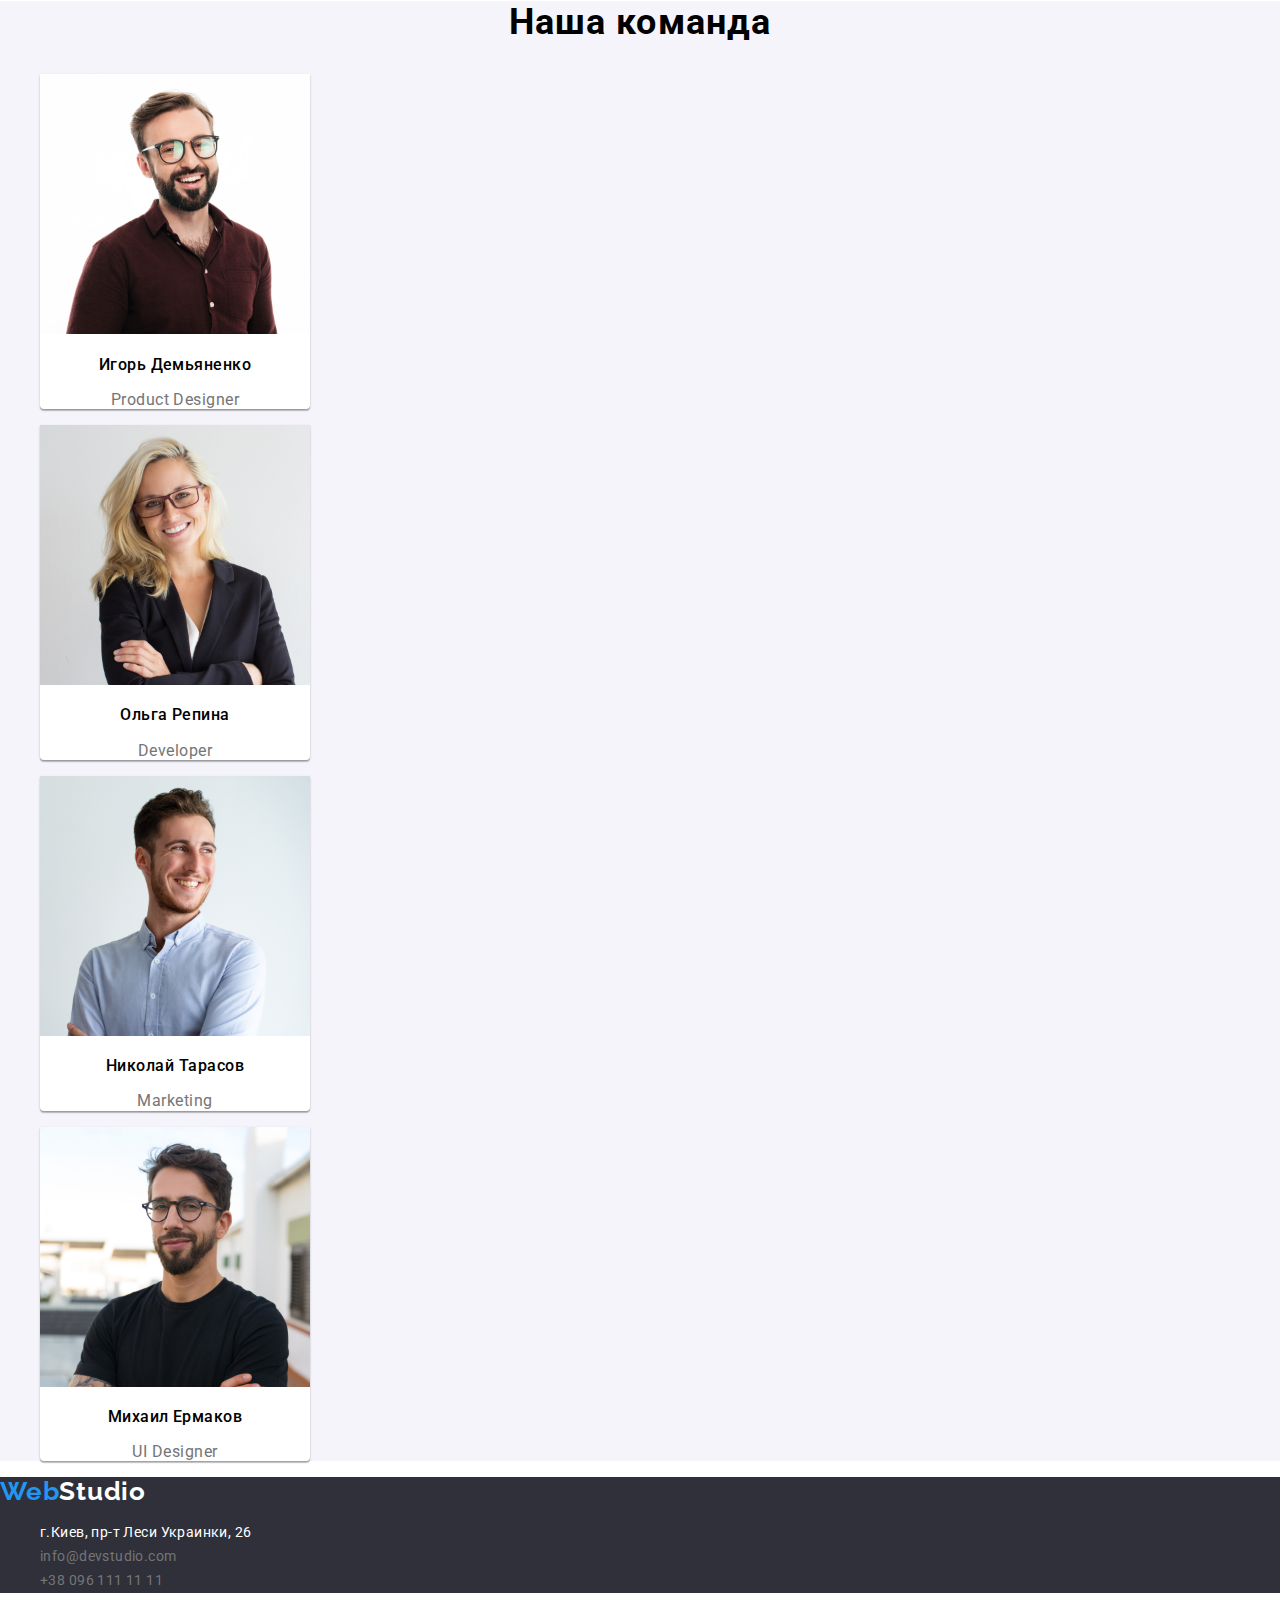
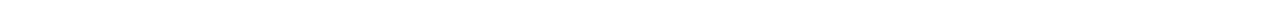
==== commit 1fe8ee91: "добавлен current" ====
--- a/index.html
+++ b/index.html
@@ -17,7 +17,7 @@
         </a>
         <nav class="nav">
             <ul class="page-header">
-                <li><a href="./index.html" class="nav nav-link">Студия</a></li>
+                <li><a href="./index.html" class="nav nav-link current">Студия</a></li>
                 <li><a href="./portfolio.html" class="nav nav-link">Портфолио</a></li>
                 <li><a href="#" class="nav nav-link">Контакты</a></li>
             </ul>
@@ -101,7 +101,7 @@
 
     <footer class="page-footer">
         <a href="./index.html" class=" logo logo-footer">
-            <span class="logo-item">Web </span>Studio
+            <span class="logo-item">Web</span>Studio
         </a>
         <ul class="address-list">
             <li>
--- a/css/styles.css
+++ b/css/styles.css
@@ -58,6 +58,14 @@
     letter-spacing: 0.02em;
 }
 
+.nav-link:active {
+    color:var(--background-color) ;
+}
+
+.current {
+    color: var(--accent-color);
+}
+
 .nav-link:hover, :focus {
     color: var(--accent-color);
 }
@@ -105,6 +113,7 @@
 
 .btn-hero {
     color: var(--background-color);
+    font-family: inherit;
     line-height: 1.9;
     letter-spacing: 0.06em;
     font-weight: 700;
@@ -119,6 +128,7 @@
 .btn-item {
     background-color:var(--section-bg-color);
     color:var(--thirty-text-color);
+    font-family: inherit;
     font-weight: 500;
     line-height: 1.7;
     letter-spacing: 0.03em;
@@ -165,6 +175,7 @@
     line-height: 1.2;
     font-weight: 700;
     letter-spacing: 0.03em;
+    text-transform: uppercase;
 }
 
 .features-text {
